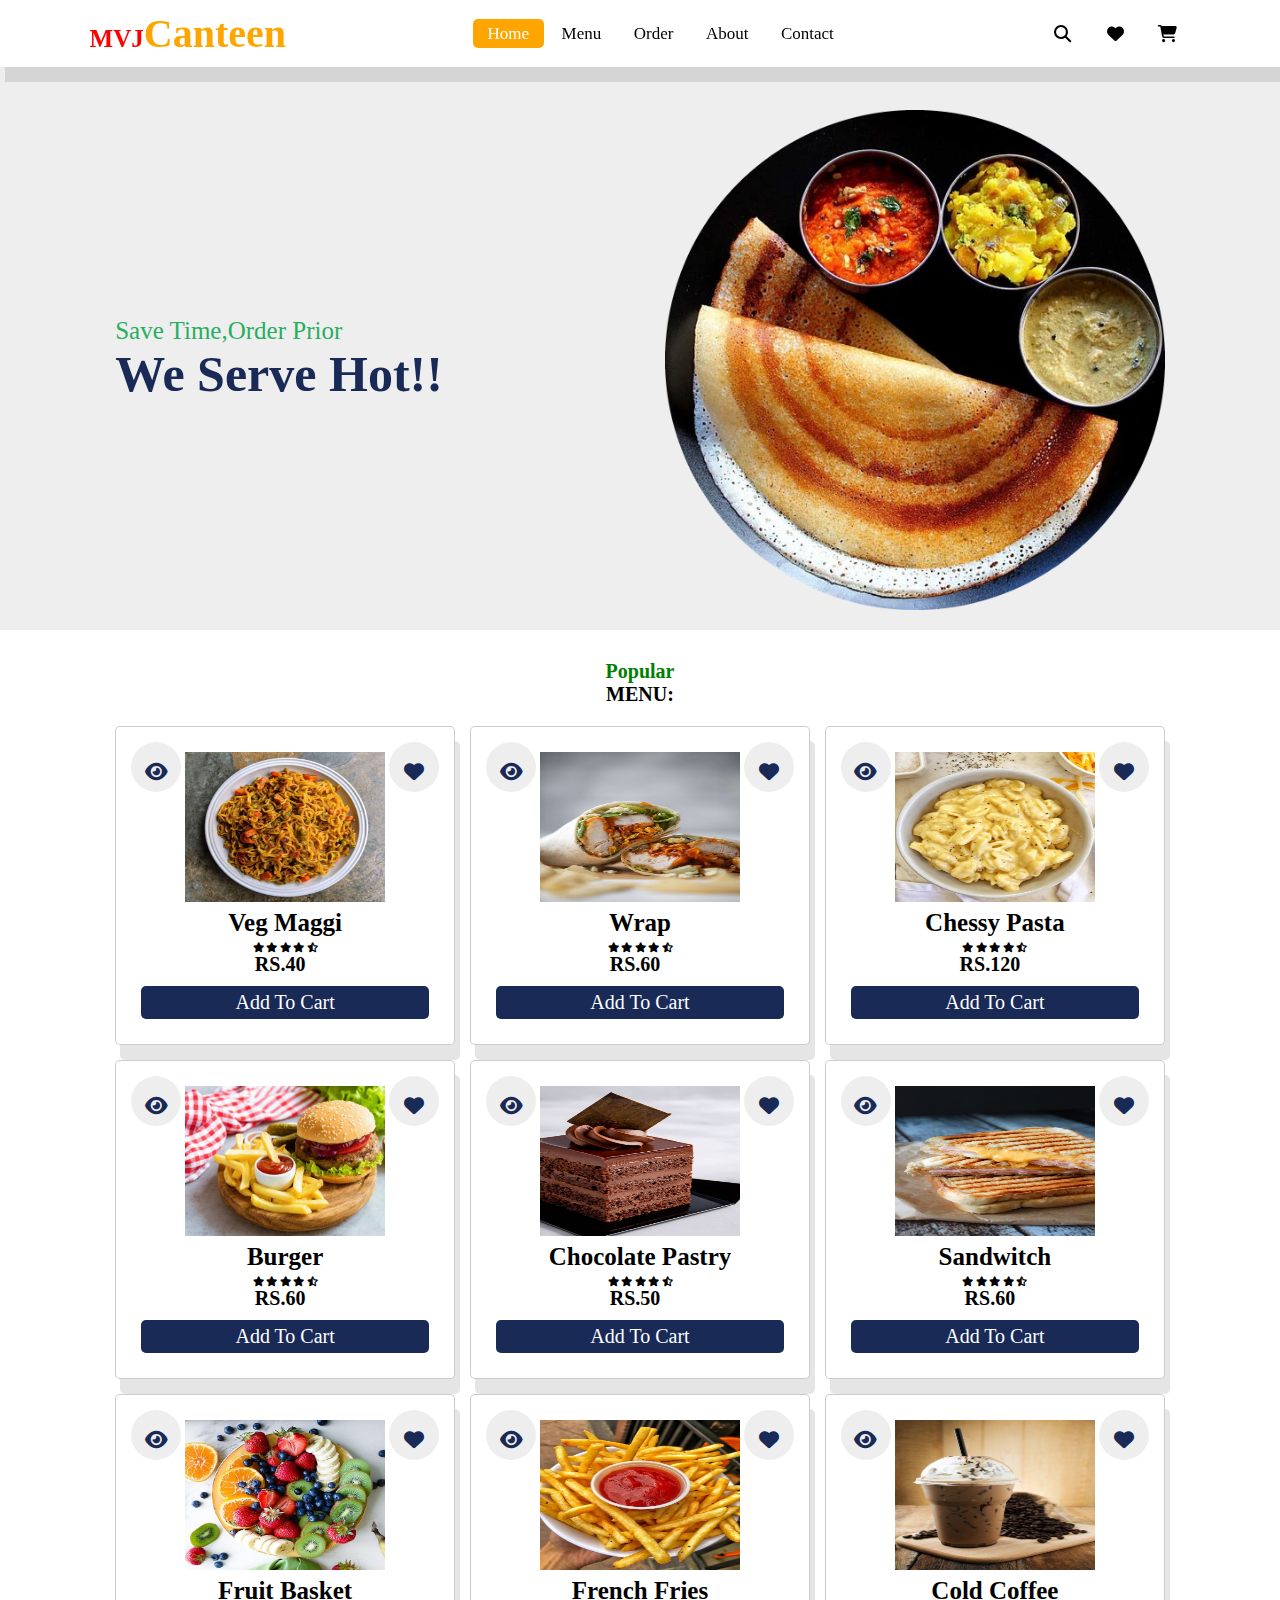
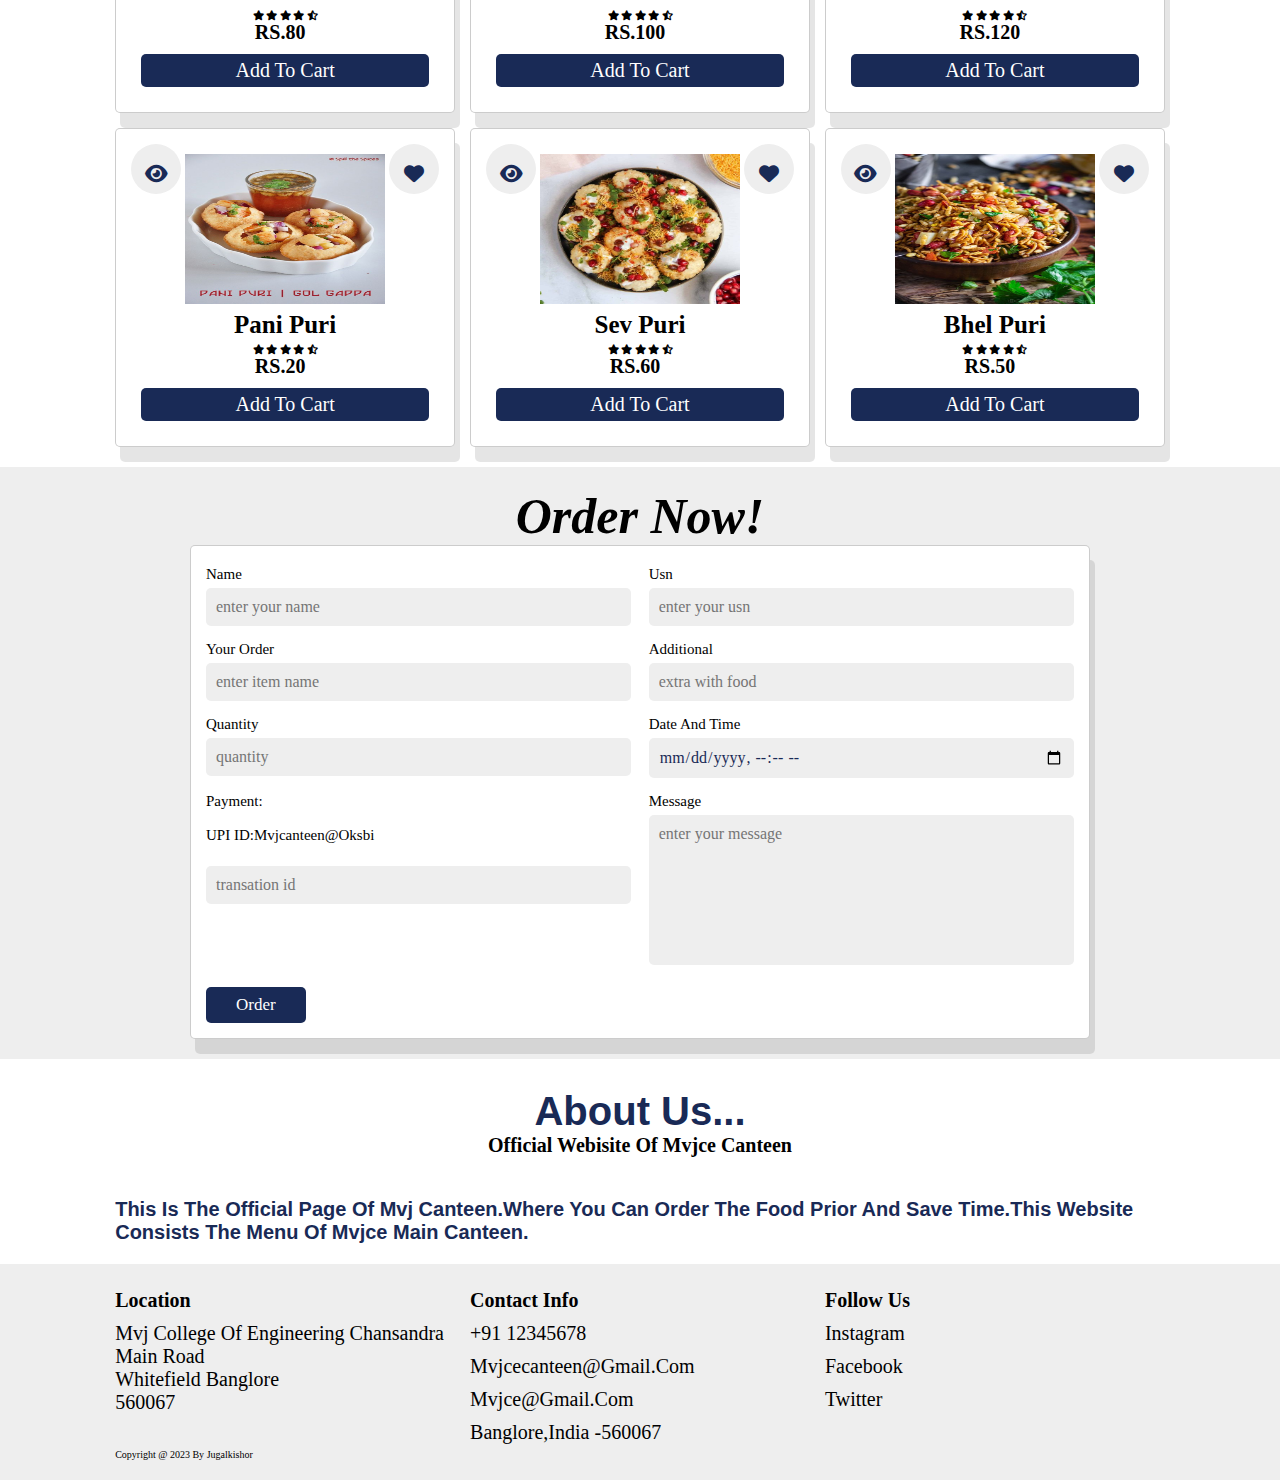
==== mini project/pro.html @ 697cac74 "Add files via upload" ====
<!DOCTYPE html>
<html lang="en">
<head>
    <meta charset="UTF-8">
    <meta http-equiv="X-UA-Compatible" content="IE=edge">
    <meta name="viewport" content="width=device-width, initial-scale=1.0">
    <title>MVJCANTEEN</title>
    <link rel="stylesheet" href="https://cdnjs.cloudflare.com/ajax/libs/font-awesome/6.4.0/css/all.min.css">
    <link rel="stylesheet" href="style.css">
    <a href="#" class="logo"><i class="fas-fa-utensils"></i></a>

</head>
<body>
    <header>
         <a href="#" class="logo"><i class="fas-fa-untensils"></i>MVJ<b>Canteen</b></a>
         <nav class="navbar">
            <a class="active" href="#home">Home</a>
            <a href="#dishes">menu</a>
            <a href="#order">order</a>
            <a href="#about">about</a>
            <a href="#footer">Contact</a>
         </nav>
         <div class="icon">
            <i class="fas fa-search" id="search-icon"></i>
            <a href="#" class="fas fa-heart"></a>
            <a href="#" class="fas fa-shopping-cart"></a>
         </div>
    </header>
    <!-- <section class="cart-overflow">
        <div class="cart-innerplay">
            <header class="cart-title text-center md">
                <div>your cart</div>
                <div>
                    <i class="fas fa-shopping-cart"
                    onclick="cartoverplay.classlist.remove('show');
                    cartinnerplay.classlist.remove('showcart');">
                    </i>
                </div>
            </header>
            <div class="cart-items-container py-2"></div>
            <hr class="py-1">
            <div class="cart-footer text center sm">
                order successfull
                <div>your total: &#8377;<span class="cart-total sm">0</span></div>
                <div class="my-1">
                    <button class="cler-cart">clear cart</button>
                    <button class="check-out">check out</button>

                </div>
            </div>

        </div>

    </section>  -->
    <search form>
    <form action="" id="search-form">
        <input type="search" placeholder="search here.."  name=""id="search-box">
        <label for="search-box" class="fas fa-search"></label>
        <i class="fas fa-times" id="close"></i>
    </form>
    <section class="home"id="home">
        <div class=" swiper home-slider">
            <div class=" swiper-wrapper wrapper">
                <div class=" swiper-slide slide">
                    <div class="content">
                        <span>save time,order prior</span>
                        <h3>we serve hot!!</h3>
                    </div>
                    <div class="image">
                        <img  src="dosa-modified.png" alt="food" style="float: right; height: 500px; width: 500px;">
                    </div>
    </section>

    <section class="dishes" id="dishes">

        <h3 class="sub-heading">popular</h3>
        <h1 class="heading">MENU:</h1>
        <div class="box-container">
    
            <div class="box">
                <a href="#" class="fas fa-heart"></a>
                <a href="#" class="fas fa-eye"></a>
                <img src="veg maggi.jpg" alt="">
                <h3>veg maggi

                </h3>
                <div class="stars">
                    <i class="fas fa-star"></i>
                    <i class="fas fa-star"></i>
                    <i class="fas fa-star"></i>
                    <i class="fas fa-star"></i>
                    <i class="fas fa-star-half-alt"></i>
    
                </div>
                <span>RS.40</span>
                <a href="#" class="btn">add to cart</a>
            </div>
            <div class="box">
                <a href="#" class="fas fa-heart"></a>
                <a href="#" class="fas fa-eye"></a>
                <img src="wrap.jpg" alt="">
                <h3>wrap</h3>
                <div class="stars">
                    <i class="fas fa-star"></i>
                    <i class="fas fa-star"></i>
                    <i class="fas fa-star"></i>
                    <i class="fas fa-star"></i>
                    <i class="fas fa-star-half-alt"></i>
    
                </div>
                <span>RS.60</span>
                <a href="#" class="btn">add to cart</a>
            </div>
            <div class="box">
                <a href="#" class="fas fa-heart"></a>
                <a href="#" class="fas fa-eye"></a>
                <img src="cheesy pasta.jpg" alt="">
                <h3>chessy pasta</h3>
                <div class="stars">
                    <i class="fas fa-star"></i>
                    <i class="fas fa-star"></i>
                    <i class="fas fa-star"></i>
                    <i class="fas fa-star"></i>
                    <i class="fas fa-star-half-alt"></i>
    
                </div>
                <span>RS.120</span>
                <a href="#" class="btn">add to cart</a>
            </div>
            <div class="box">
                <a href="#" class="fas fa-heart"></a>
                <a href="#" class="fas fa-eye"></a>
                <img src="burger.jpg" alt="">
                <h3>burger</h3>
                <div class="stars">
                    <i class="fas fa-star"></i>
                    <i class="fas fa-star"></i>
                    <i class="fas fa-star"></i>
                    <i class="fas fa-star"></i>
                    <i class="fas fa-star-half-alt"></i>
    
                </div>
                <span>RS.60</span>
                <a href="#" class="btn">add to cart</a>
            </div>
            <div class="box">
                <a href="#" class="fas fa-heart"></a>
                <a href="#" class="fas fa-eye"></a>
                <img src="cho pastry.jpg" alt="">
                <h3>chocolate pastry</h3>
                <div class="stars">
                    <i class="fas fa-star"></i>
                    <i class="fas fa-star"></i>
                    <i class="fas fa-star"></i>
                    <i class="fas fa-star"></i>
                    <i class="fas fa-star-half-alt"></i>
    
                </div>
                <span>RS.50</span>
                <a href="#" class="btn">add to cart</a>
            </div>
            <div class="box">
                <a href="#" class="fas fa-heart"></a>
                <a href="#" class="fas fa-eye"></a>
                <img src="sandwitch.jpg" alt="">
                <h3>sandwitch</h3>
                <div class="stars">
                    <i class="fas fa-star"></i>
                    <i class="fas fa-star"></i>
                    <i class="fas fa-star"></i>
                    <i class="fas fa-star"></i>
                    <i class="fas fa-star-half-alt"></i>
    
                </div>
                <span>RS.60</span>
                <a href="#" class="btn">add to cart</a>
            </div>
            <div class="box">
                <a href="#" class="fas fa-heart"></a>
                <a href="#" class="fas fa-eye"></a>
                <img src="fruitbasket.jpg" alt="">
                <h3>fruit basket</h3>
                <div class="stars">
                    <i class="fas fa-star"></i>
                    <i class="fas fa-star"></i>
                    <i class="fas fa-star"></i>
                    <i class="fas fa-star"></i>
                    <i class="fas fa-star-half-alt"></i>
    
                </div>
                <span>RS.80</span>
                <a href="#" class="btn">add to cart</a>
            </div>
            <div class="box">
                <a href="#" class="fas fa-heart"></a>
                <a href="#" class="fas fa-eye"></a>
                <img src="ffries.jpg" alt="">
                <h3>french fries</h3>
                <div class="stars">
                    <i class="fas fa-star"></i>
                    <i class="fas fa-star"></i>
                    <i class="fas fa-star"></i>
                    <i class="fas fa-star"></i>
                    <i class="fas fa-star-half-alt"></i>
    
                </div>
                <span>RS.100</span>
                <a href="#" class="btn">add to cart</a>
            </div>
            <div class="box">
                <a href="#" class="fas fa-heart"></a>
                <a href="#" class="fas fa-eye"></a>
                <img src="coldc.jpg" alt="">
                <h3>cold coffee</h3>
                <div class="stars">
                    <i class="fas fa-star"></i>
                    <i class="fas fa-star"></i>
                    <i class="fas fa-star"></i>
                    <i class="fas fa-star"></i>
                    <i class="fas fa-star-half-alt"></i>
    
                </div>
                <span>RS.120</span>
                <a href="#" class="btn">add to cart</a>
            </div>
            <div class="box">
                <a href="#" class="fas fa-heart"></a>
                <a href="#" class="fas fa-eye"></a>
                <img src="PaniPuri.jpg" alt="">
                <h3>Pani Puri</h3>
                <div class="stars">
                    <i class="fas fa-star"></i>
                    <i class="fas fa-star"></i>
                    <i class="fas fa-star"></i>
                    <i class="fas fa-star"></i>
                    <i class="fas fa-star-half-alt"></i>
    
                </div>
                <span>RS.20</span>
                <a href="#" class="btn">add to cart</a>
            </div>
            <div class="box">
                <a href="#" class="fas fa-heart"></a>
                <a href="#" class="fas fa-eye"></a>
                <img src="SevPuri.jpg" alt="">
                <h3>Sev Puri</h3>
                <div class="stars">
                    <i class="fas fa-star"></i>
                    <i class="fas fa-star"></i>
                    <i class="fas fa-star"></i>
                    <i class="fas fa-star"></i>
                    <i class="fas fa-star-half-alt"></i>
    
                </div>
                <span>RS.60</span>
                <a href="#" class="btn">add to cart</a>
            </div>
            <div class="box">
                <a href="#" class="fas fa-heart"></a>
                <a href="#" class="fas fa-eye"></a>
                <img src="bhel.jpg" alt="">
                <h3>Bhel Puri</h3>
                <div class="stars">
                    <i class="fas fa-star"></i>
                    <i class="fas fa-star"></i>
                    <i class="fas fa-star"></i>
                    <i class="fas fa-star"></i>
                    <i class="fas fa-star-half-alt"></i>
    
                </div>
                <span>RS.50</span>
                <a href="#" class="btn">add to cart</a>
            </div>
        </div>
       </section>

       <section class="order" id="order">
        <h1>order now!</h1>
        <form onorder="mail();reset();return false;">
            <div class="inputbox">
                <div class="input">
                    <span>name</span>
                    <input type="text" name="name" id="name" placeholder="enter your name">
                </div>
                <div class="input">
                    <span>usn</span>
                    <input type="text" id="usn" placeholder="enter your usn">
                </div>
            </div>
            <div class="inputbox">
                <div class="input">
                    <span>your order</span>
                    <input type="text" id="order"   placeholder="enter item name">
                </div>
                <div class="input">
                    <span>additional</span>
                    <input type="text" id="add" placeholder="extra with food">
                </div>
            </div>
            <div class="inputbox">
                <div class="input">
                    <span>quantity</span>
                    <input type="number" id="quantity" placeholder="quantity">
                </div>
                <div class="input">
                    <span>date and time</span>
                    <input type="datetime-local" id="dt">
                </div>
            </div>
            <div class="inputbox">
                <div class="input">
                    <span>payment:<br> <br>UPI ID:mvjcanteen@oksbi</br></br></span>
                    <input type="text" id="pay"placeholder="transation id">
                </div>
                <div class="input">
                    <span>message</span>
                    <textarea name="" id="mess" placeholder="enter your message" id="" cols="30" rows="10"></textarea>
                </div>
            </div>
            <input type="submit" value="order" class="btn">


        </form>

    </section>


       <section class="about" id="about">
        <h3 class="sub-heading">about us...</h3>
        <h1 class heading>official webisite of mvjce canteen</h1>
        <div class="row">
            <div class="image">
                <img src="mvj.webp" alt="">
            </div>
        </div>
        <div class="content">
            <h3>This is the official page of mvj canteen.where you can order the food prior and save time.this website consists the menu of mvjce main canteen.</h3>
        
        </div>
       </section>

       <section class="footer" id="footer">
        <div class="box-container">
            <div class="box">
                <h3>location</h3>
                <a href="#">mvj college of engineering chansandra main road  <br> whitefield banglore <br> 560067</a>
                
            </div>
            <div class="box">
                <h3>contact info</h3>
                <a href="#">+91 12345678</a>
                <a href="#">mvjcecanteen@gmail.com</a>
                <a href="#">mvjce@gmail.com</a>
                <a href="#">Banglore,India -560067</a>
            </div>
            <div class="box">
                <h3>follow us</h3>
                <a href="https://www.instagram.com/mvjcollegeofengineering/">Instagram</a>
                <a href="https://www.facebook.com/mvjceofficial">facebook</a>
                <a href="https://twitter.com/mvjceofficial">twitter</a>
            </div>
        </div>
        <div class="credit"> copyright @ 2023 by <span>Jugalkishor</span></div>
       </section> 
       <script src="app.js">
</script>





</body>
</html>
---- mini project/style.css ----
:root{
    --white:#fff;
    --green:#27ae60;
    --black:#192a56;
    --box-shadow:0.5rem 1.5rem rgba(0,0,0,.1);
}
*{
    font-family:'Times New Roman', Times, serif;
    margin: 0; padding: 0;
    box-sizing: border-box;
    text-decoration: none;
    outline: none;border: none;
    text-transform: capitalize;
    transition: all .2s linear;
}
html{
    font-size: 62.5%;
    overflow-x: hidden;
    scroll-padding-top: 5.5rem;
    scroll-behavior: smooth;
}
section{
    padding: 2rem 9%;
    background-color: #fff;
}
section:nth-child(even){
    background: #eee;
}
.sub-heading{
    text-align: center;
    color: green;
    font-size: 2rem;
    padding-top: 1rem;

}
.heading{
    text-align: center;
    color: black;
    font-size: 2rem;
    padding-bottom: 2rem;
    text-transform: uppercase;

}
.btn{
    margin-top: 1rem;
    display: inline-block;
    font-size: 1.7rem;
    color: #fff;
    background: var(--black);
    border-radius: .5rem;
    cursor: pointer;
    padding: .8rem 3rem;
}
.btn:hover{
    background: var(--green);
    letter-spacing: .1rem;
}

header{
    position: fixed;
    top: 0; left: 0; right:0;
    background: #fff;
    padding: 1rem 7%;
    display: flex;
    align-items: center;
    justify-content: space-between;
    z-index: 1000;
    box-shadow: var(--box-shadow);
}
header .logo{
    color: red;
    font-size: 2.5rem;
    font-weight: bolder;
}
header .logo b{
    color: orange;
    font-size: 4rem;
    font-weight: bolder;
}
header .navbar a{
    font-size: 1.7rem;
    border-radius: .5rem;
    padding: .5rem 1.5rem;
    color: var(--light-color);
}

header .navbar a.active,
header .navbar a:hover{
    color: #fff;
    background-color: orange;
}
header .icon i,
header .icon a{
    cursor: pointer;
    margin-left: .5rem;
    height: 4.5rem;
    line-height: 4.5rem;
    width: 4.5rem;
    text-align: center;
    font-size: 1.7rem;
    color:black;
    border-radius: 50%;
    background-color: #fff;
}
header .icon i:hover,
header .icon a:hover{
    color: #fff;
    background: orange;
    transform: rotate(360deg);
    transition: 2S;
}
/* cart-overlay {
    position: fixed;
    top: 0;
    width: 100%;
    height: 100%;
    background: rgba(0, 0, 0, 0.8);
    z-index: 2;
    visibility: hidden;
    color: #f5f5f5;
  }
  
  .cart-innerlay {
    position: fixed;
    top: 0;
    right: 0;
    width: 100%;
    height: 100%;
    background: rgb(126, 125, 125);
    z-index: 3;
    padding: 2rem;
    transition: all 0.3s linear;
    transform: translateX(100%);
    overflow: scroll;
  }
  .showCart {
    transform: translateX(0);
  } */
#search-form{
    position: fixed;
    top:-110%; left: 0;
    height: 100%; width: 100%;
    z-index: 1004;
    background: rgba(0,0,0,.8);
    display: flex;
    align-items: center;
    justify-content: center;
    padding: 0.1rem;
}
#search-form.active{
    top: 0;
}
#search-form #search-box{
    width: 50rem;
    border-bottom: .1rem solid #fff;
    padding: 1rem 0;
    color: #fff;
    font-size: 3rem;
    text-transform: none;
    background: none;
}
#search-form #search-box::placeholder{
    color: #eee;
}
#search-form #search-box::-webkit-search-cancel-button{
    -webkit-appearance: none;
    color: #fff;
}
#search-form label{
    color: #fff;
    cursor: pointer;
    font-size: 3rem;
}

#search-form #close{
    position: absolute;
    color: #fff;
    cursor: pointer;
    top: 2rem; right:3rem;
    font-size: 5rem;
}

.home .home-slider .slide{
    display: flex;
    align-items: center;
    flex-wrap: wrap;
    gap: 2rem;
    padding-top: 9rem;
}
.home .home-slider .slide .content{
    flex:1 1 45rem;
}
.home .home-slider .slide .image{
    flex: 1 1 45rem;
}
.home .home-slider .slide .image img{
    width: 100%;
}
.home .home-slider .slide .content span{
    color: var(--green);
    font-size: 2.5rem;
}
.home .home-slider .slide .content h3{
    color: var(--black);
    font-size: 7rem;
}
.swiper-pagination-bullet-active{
    background-color: green;

}
.home .home-slider .slide .content h3{
    font-size: 5rem;
}
.box img{
    height: 15rem;
    width: 20rem;
}
.box .btn{
    color: #fff;
}

.dishes .box-container{
    display: grid;
    grid-template-columns: repeat(auto-fit,minmax(28rem,1fr));
    gap: 1.5rem;
}
.dishes .box-container .box{
    padding: 2.5rem;
    background: #fff;
    border-radius: .5rem;
    border: .1rem solid rgba(0,0,0,.2);
    box-shadow: var(--box-shadow);
    position: relative;
    overflow: hidden;
    text-align: center;
}
.dishes .box-container .box .fa-heart,
.dishes .box-container .box .fa-eye{
    position: absolute;
    top:1.5rem;
    background: #eee;
    border-radius: 50%;
    height: 5rem;
    width: 5rem;
    line-height: 5rem;
    font-size: 2rem;
    color: var(--black);
}
.dishes .box-container .box .fa-heart:hover,
.dishes .box-container .box .fa-eye:hover{
    background: var(--green);
    color: #fff;
}
.dishes .box-container .box h3{
    color: black;
    font-size: 2.5rem;

}
.dishes .box-container .box .fa-heart{
    right:1.5rem;
}
.dishes .box-container .box .fa-eye{
    left:1.5rem;
}
.dishes .box-container .box .start{
    padding: 1rem 0;
}
.dishes .box-container .box .start i{
    font-size: 1.7rem;
    color: var(--green);
}
.dishes .box-container .box span{
    color: var(blue);
    font-weight: bolder;
    margin-right: 1rem;
    font-size: 2rem;
}
.order form{
    width: 90rem;
    border-radius: .5rem;
    box-shadow: var(--box-shadow);
    border: .1rem solid rgba(0,0,0,.2);
    background: #fff;
    padding: 1.5rem;
    margin: 0 auto ;
}

.order h1{
    text-align: center;
    font-style:oblique;
    font-size: 5rem;
}
.order form .inputbox{
    display: flex;
    flex-wrap: wrap;
    justify-content: space-between;
}
.order form .inputbox .input{
    width: 49%;

}
.order form .inputbox .input span{
    display: block;
    padding: .5rem 0;
    font-size: 1.5rem;
    color: var(--light-color);
}
.order form .inputbox .input input,
.order form .inputbox .input textarea{
    background: #eee;
    border-radius: .5rem;
    padding:1rem;
    font-size: 1.6rem;
    color: var(--black);
    text-transform: none;
    margin-bottom: 1rem;
    width: 100%;
}
.order form .inputbox .input textarea{
    height: 15rem;
    resize: none;
}

.about .row{
    display: flex;
    flex-wrap: wrap;
    gap: 1.5rem;
    align-items: center;
}
.about .row .image{
    flex: 1 1 45rem;
    margin-top: 3rem;
}

.about .row .image img{
    width: 40%;
    border-radius: 8%;
}
.about h3{
    font-size: 4rem;
    font-family: 'Segoe UI', Tahoma, Geneva, Verdana, sans-serif;
    color: #192a56;
}
.about h1{
    text-align: center;
    font-size: 2rem;
}
.content h3{
    font-size: 2rem;
    color: var(--black);
}
.footer .box-container{
    display: grid;
    grid-template-columns: repeat(auto-fit,minmax(25rem, 1fr));
    gap: 1.5rem;
}
.footer .box-containe .box{
    padding: .5rem 0;
    font-size: 2.5rem;
    color: black;
}

 .box h3{
    padding: .5rem 0;
    font-size: 2rem;
    color: black;
}
.box a{
    display: block;
    padding: .5rem 0;
    font-size: 2rem;
    color: var(--light-color);
}
.box a:hover{
    color: green;
}










@media(max-width:991px){
    html{
        font-size: 55%;
    }
    header{
        padding:1rem 2rem
    }
    section{
        padding: 2rem
    }
}
@media(max-width:768px){
    header.icon  #menu-bar{
        display: inline-block;
    }
}









@media(max-width:991px){

    html{
        font-size: 50%;
    }
}
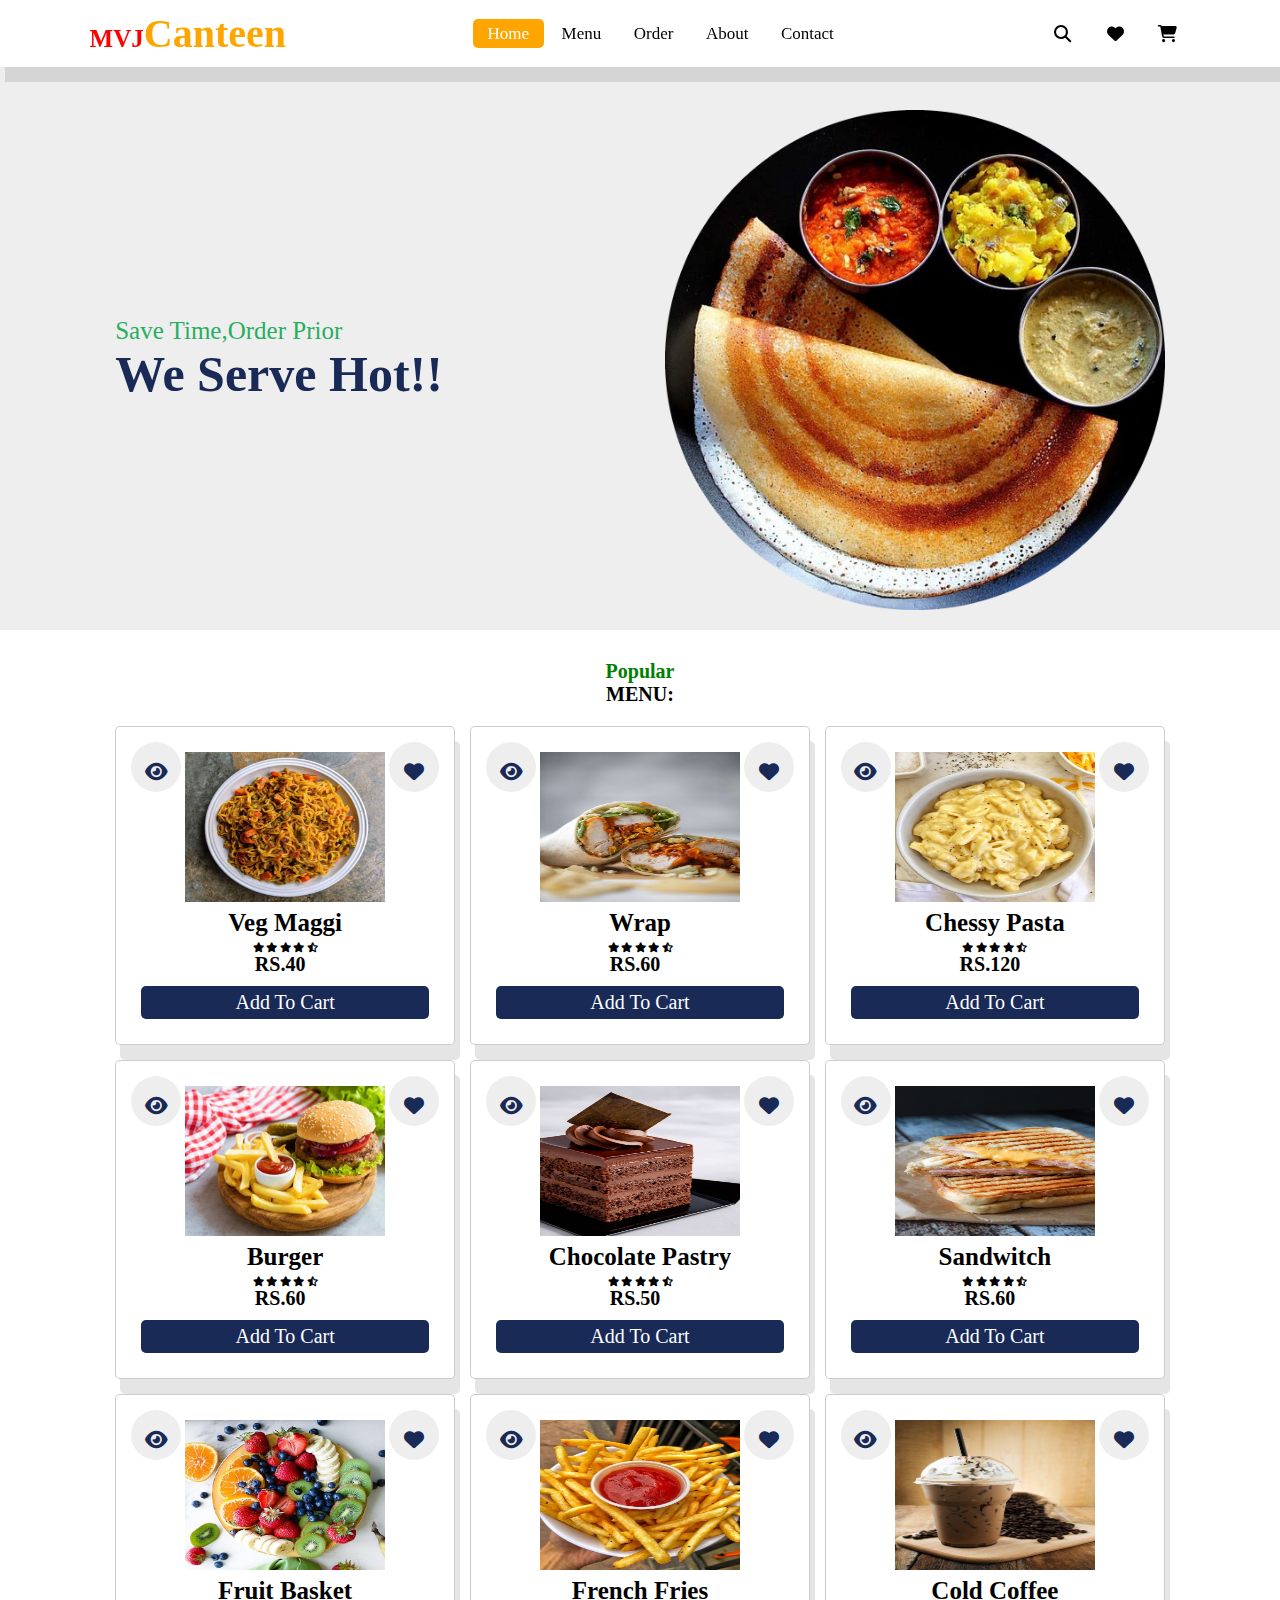
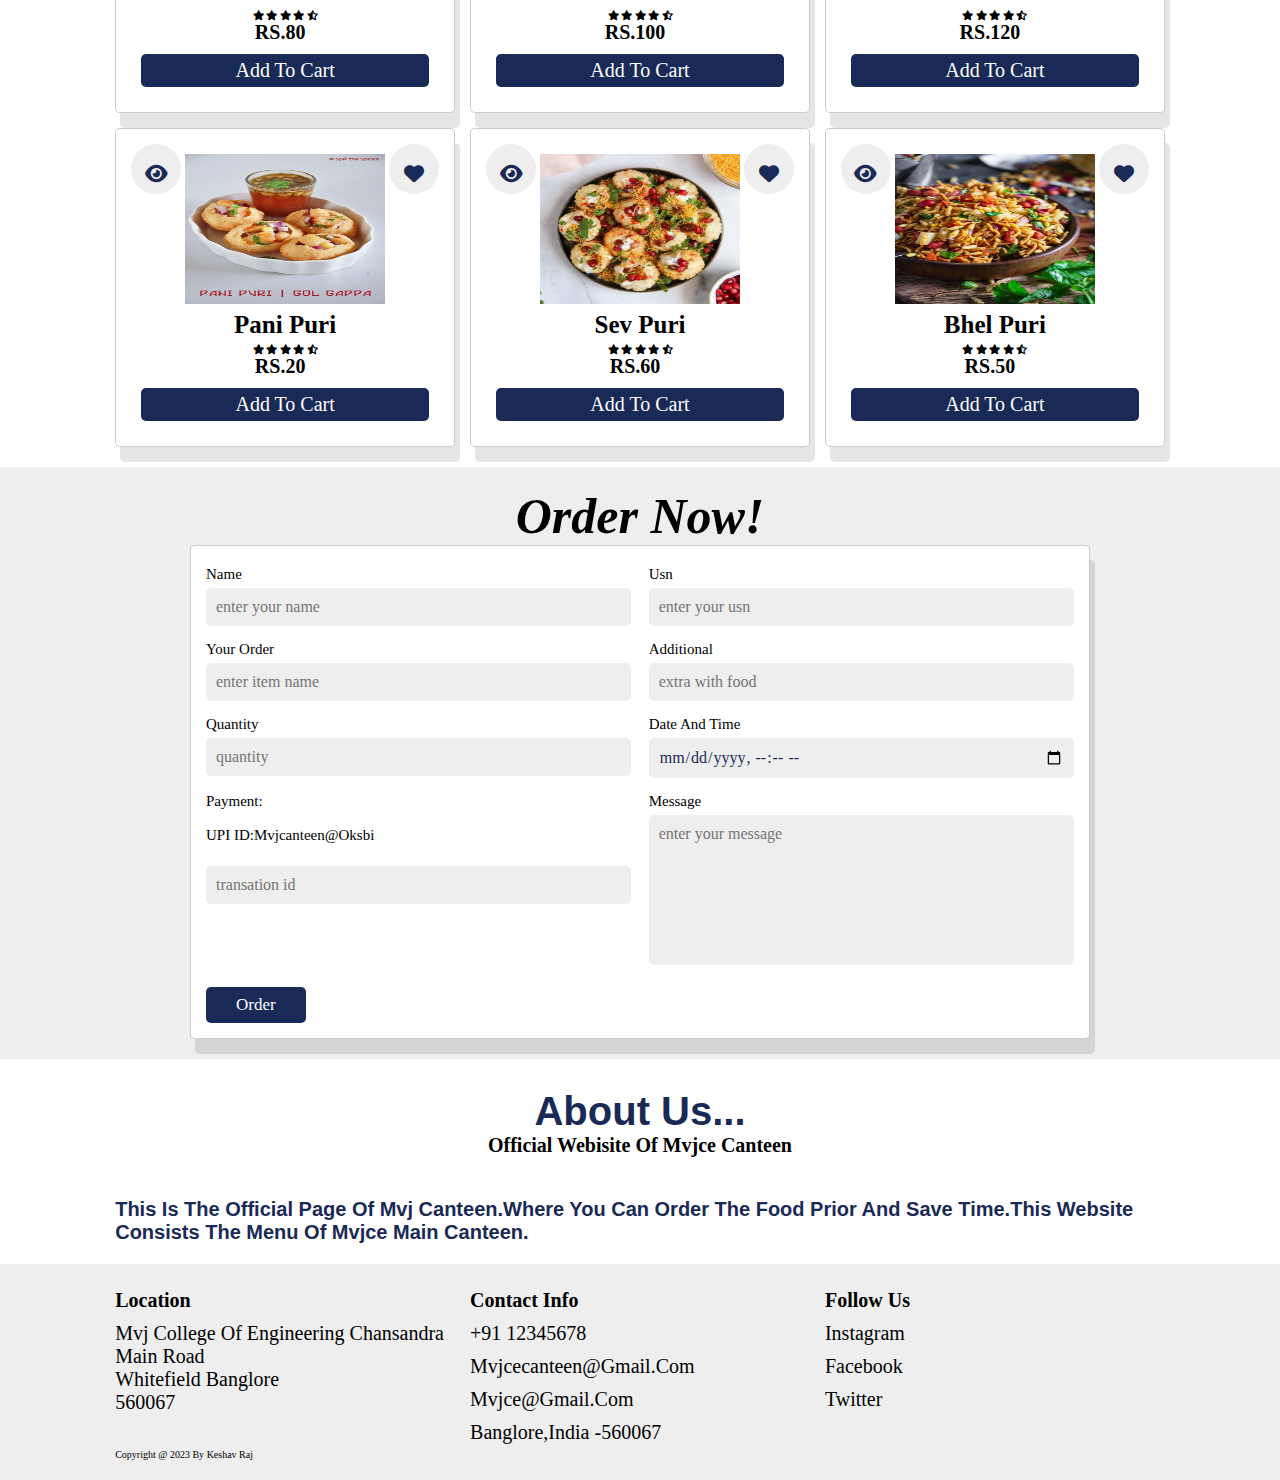
==== commit 19707482: "Update pro.html" ====
--- a/mini project/pro.html
+++ b/mini project/pro.html
@@ -360,14 +360,9 @@
                 <a href="https://twitter.com/mvjceofficial">twitter</a>
             </div>
         </div>
-        <div class="credit"> copyright @ 2023 by <span>Jugalkishor</span></div>
+        <div class="credit"> copyright @ 2023 by <span>keshav raj</span></div>
        </section> 
        <script src="app.js">
 </script>
-
-
-
-
-
 </body>
-</html>+</html>
